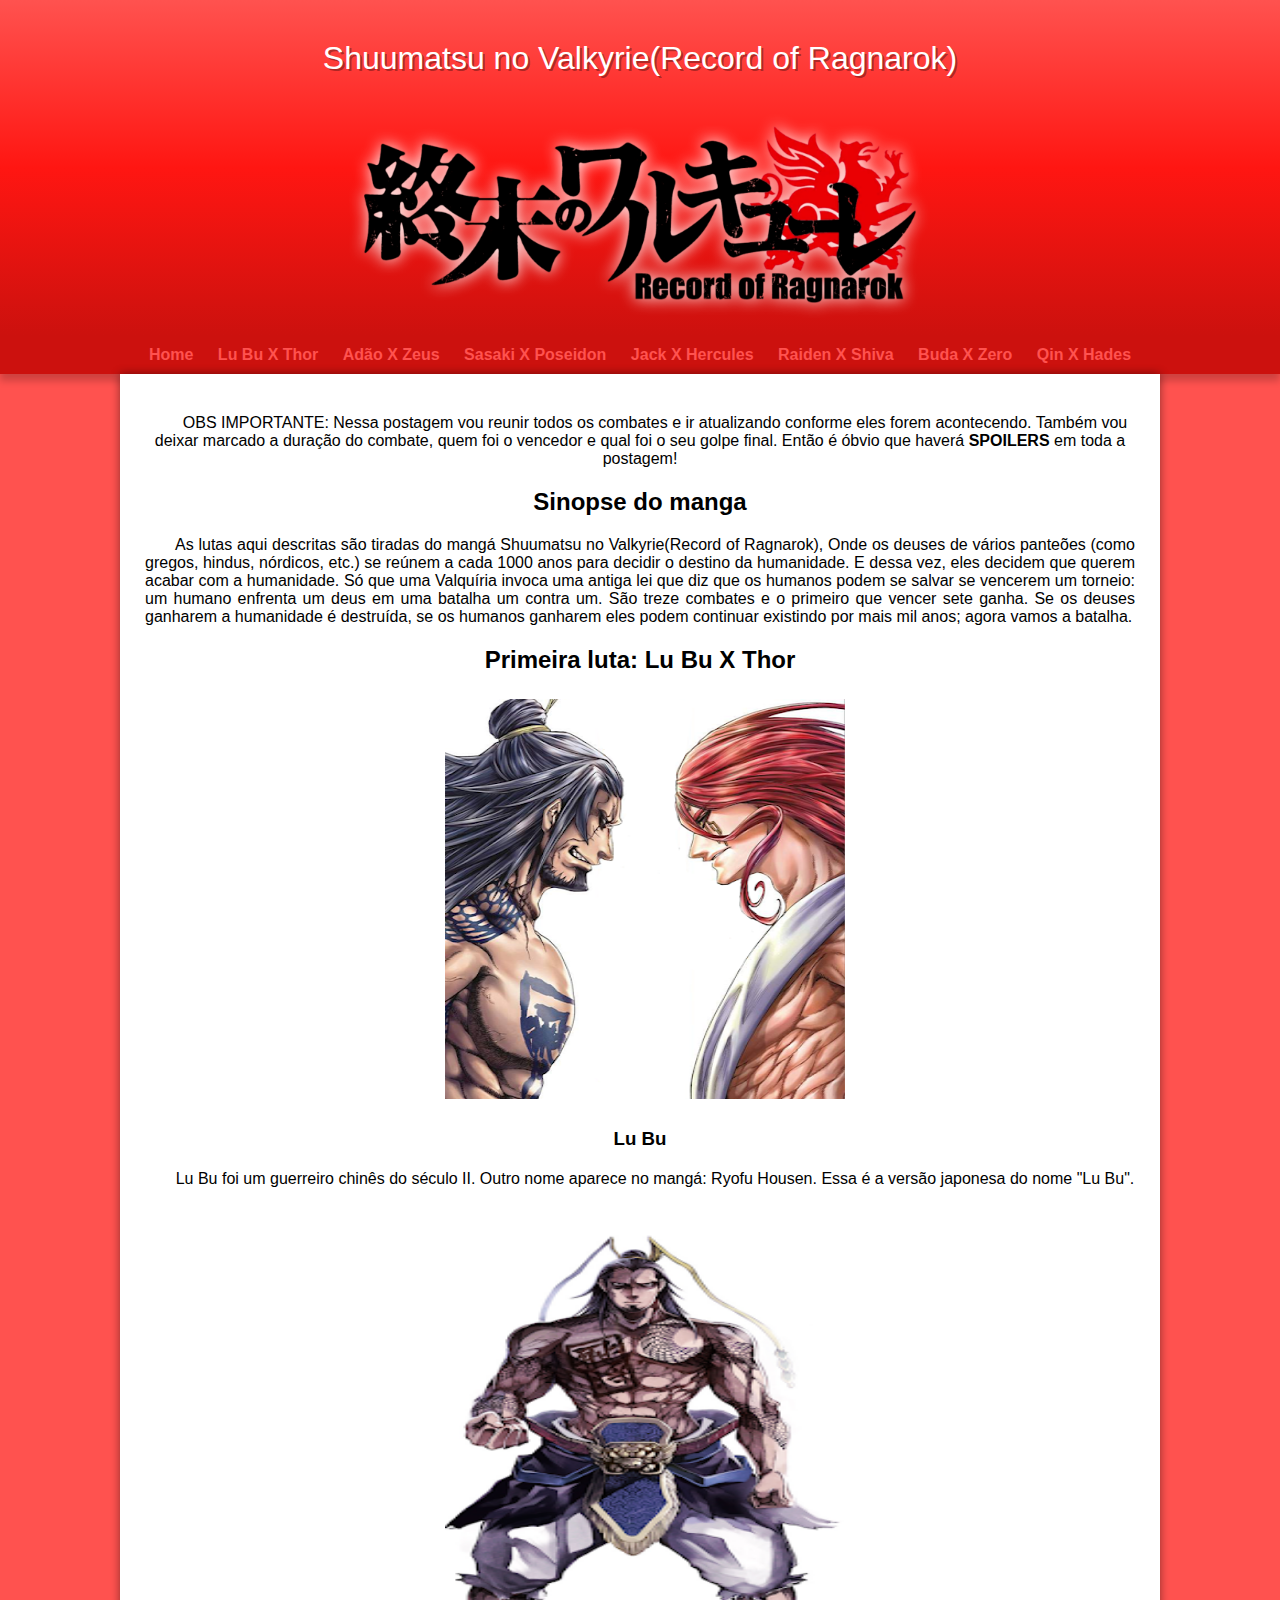
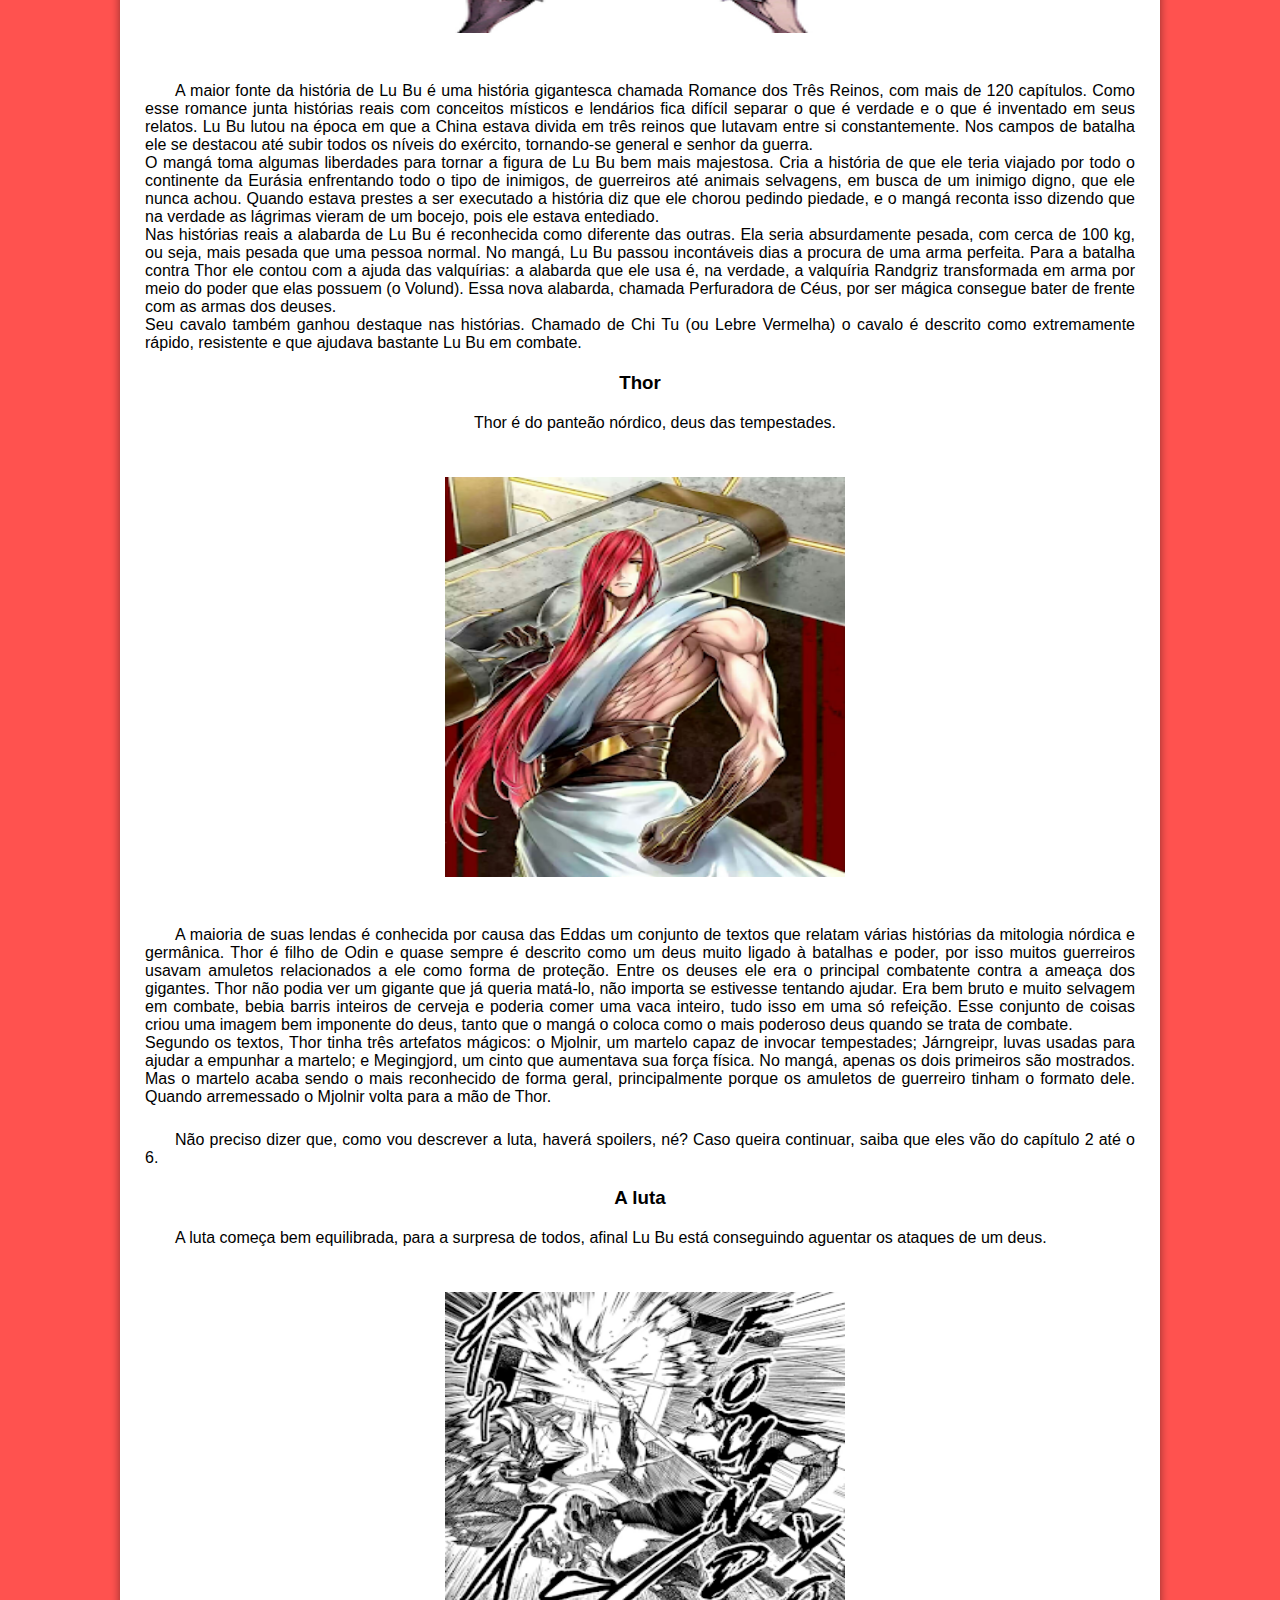
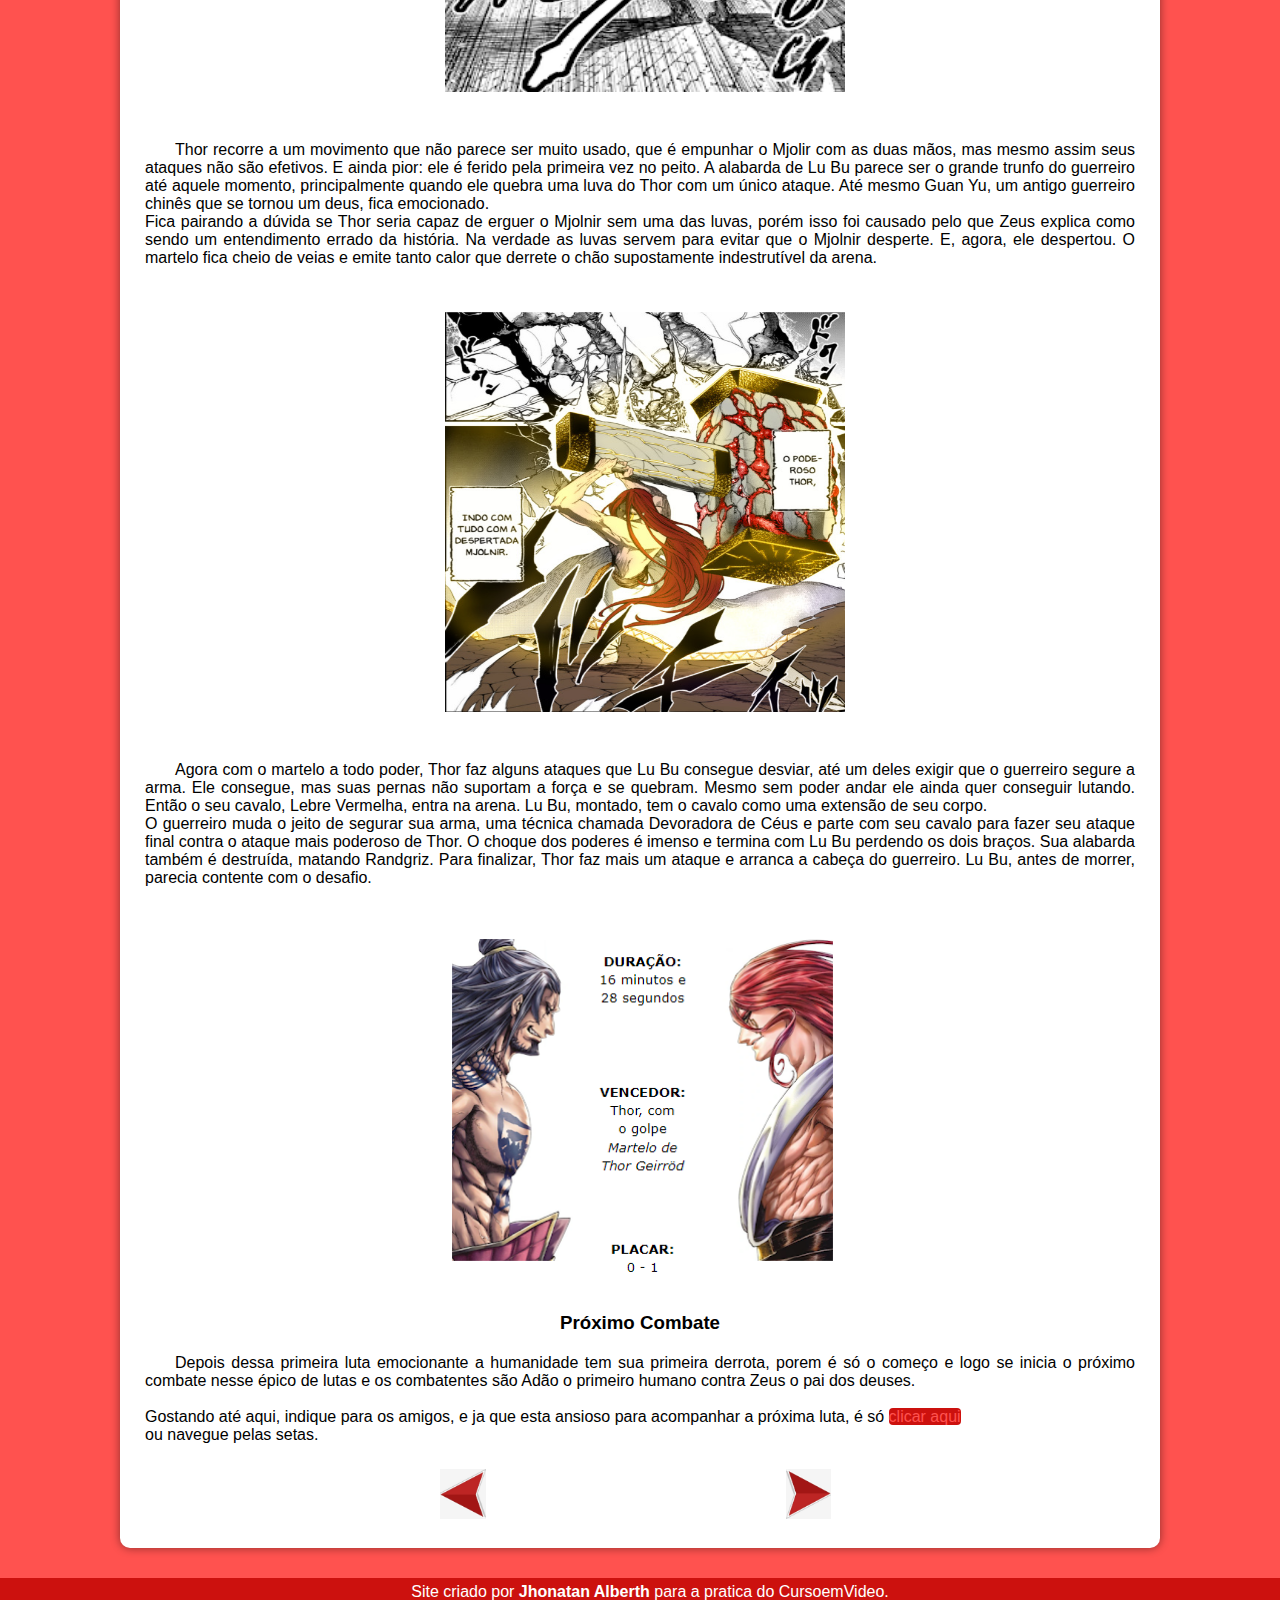
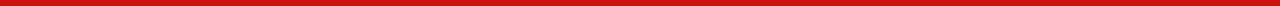
==== shuumatsu01.html @ 49ac5a59 "Adicionei as paginas" ====
<!DOCTYPE html>
<html lang="pt-br">
<head>
    <meta charset="UTF-8">
    <meta http-equiv="X-UA-Compatible" content="IE=edge">
    <meta name="viewport" content="width=device-width, initial-scale=1.0">
    <title>Shuumatsu no Valkyrie</title>
    <link rel="stylesheet" href="shuumatsu.css">
    <link rel="shortcut icon" href="imagens/favicon-32x32.png" type="image/x-icon">
</head>
<body>
<header>
<h1>Shuumatsu no Valkyrie(Record of Ragnarok)</h1>
<img class="media" src="imagens/transparente Shūmatsu_no_Valkyrie_Logo (1).png" alt="logo Ragnarok">
</header>
<nav>
    <a href="index.html">Home</a>
    <a href="shuumatsu01.html">Lu Bu X Thor</a>
    <a href="shuumatsu02.html">Adão X Zeus</a>
    <a href="shuumatsu03.html">Sasaki X Poseidon</a>
    <a href="shuumatsu04.html">Jack X Hercules</a>
    <a href="shuumatsu05.html">Raiden X Shiva</a>
    <a href="shuumatsu06.html">Buda X Zero</a>
    <a href="shuumatsu07.html">Qin X Hades</a>
</nav>
<main>
<article>
    <p class="meio">OBS IMPORTANTE: Nessa postagem vou reunir todos os combates e ir atualizando conforme eles forem acontecendo. Também vou deixar marcado a duração do combate, quem foi o vencedor e qual foi o seu golpe final. Então é óbvio
        que haverá <strong>SPOILERS</strong> em toda a postagem!</p>
    <h2>Sinopse do manga</h2>
    <p>
        As lutas aqui descritas são tiradas do mangá Shuumatsu no Valkyrie(Record of Ragnarok), Onde os deuses de vários panteões (como gregos, hindus, nórdicos, etc.) se reúnem a cada 1000 anos para decidir o destino da humanidade. E dessa vez, eles decidem que querem acabar com a humanidade. Só que uma Valquíria invoca uma antiga lei que diz que os humanos podem se salvar se vencerem um torneio: um humano enfrenta um deus em uma batalha um contra um. São treze combates e o primeiro que vencer sete ganha. Se os deuses ganharem a humanidade é destruída, se os humanos ganharem eles podem continuar existindo por mais mil anos; agora vamos a batalha.
    </p>
    <h2>Primeira luta: Lu Bu X Thor</h2>
    <img class="principal" src="imagens/luta 01/Lu Bu vs Thor Shuumatsu.png" alt="imagem encarada de lu bu e thor">
    <h3>Lu Bu</h3>
    
    <p class="meio">
        Lu Bu foi um guerreiro chinês do século II. Outro nome aparece no mangá: Ryofu Housen. Essa é a versão
        japonesa do nome "Lu Bu".
    </p>
      <img class="principal" src="imagens/luta 01/Lu Bu Shuumatsu no Valkyrie.png" alt="imagem lubu"> <br>
    <p> 
        A maior fonte da história de Lu Bu é uma história gigantesca chamada Romance dos Três Reinos, com mais
        de 120 capítulos. Como esse romance junta histórias reais com conceitos místicos e lendários fica difícil
        separar o que é verdade e o que é inventado em seus relatos. Lu Bu lutou na época em que a China estava divida em três reinos que lutavam entre si constantemente.
        Nos campos de batalha ele se destacou até subir todos os níveis do exército, tornando-se general e senhor
        da guerra. <br>O mangá toma algumas liberdades para tornar a figura de Lu Bu bem mais majestosa. Cria a história de que
        ele teria viajado por todo o continente da Eurásia enfrentando todo o tipo de inimigos, de guerreiros até
        animais selvagens, em busca de um inimigo digno, que ele nunca achou. Quando estava prestes a ser executado a história diz que ele chorou
        pedindo piedade, e o mangá reconta isso dizendo que na verdade as lágrimas vieram de um bocejo, pois ele estava entediado.<br>
        Nas histórias reais a alabarda de Lu Bu é reconhecida como diferente das
        outras. Ela seria absurdamente pesada, com cerca de 100 kg, ou seja,
        mais pesada que uma pessoa normal. No mangá, Lu Bu passou incontáveis dias a procura de uma arma perfeita.
        Para a batalha contra Thor ele contou com a ajuda das valquírias: a alabarda que ele usa é, na verdade, a valquíria Randgriz transformada em
        arma por meio do poder que elas possuem (o Volund). Essa nova alabarda, chamada Perfuradora de Céus, por ser mágica consegue bater
        de frente com as armas dos deuses.<br>
        Seu cavalo também ganhou destaque nas histórias. Chamado de Chi Tu
        (ou Lebre Vermelha) o cavalo é descrito como extremamente rápido,
        resistente e que ajudava bastante Lu Bu em combate.
    </p>
    <h3>Thor</h3>
    <p class="meio">
        Thor é do panteão nórdico, deus das tempestades.
    </p>
    <img class="principal" src="imagens/luta 01/Thor Shuumatsu no Valkyrie.png" alt="imagem thor manga">
    <p>
        A maioria de suas lendas é conhecida por causa das Eddas um conjunto de textos que relatam várias histórias da mitologia nórdica e germânica. Thor é filho de Odin e quase sempre é descrito como um deus muito ligado à batalhas e poder, por isso muitos guerreiros usavam
        amuletos relacionados a ele como forma de proteção. Entre os deuses ele era o principal combatente contra a ameaça
        dos gigantes. Thor não podia ver um gigante que já queria matá-lo, não importa se estivesse tentando ajudar.
        Era bem bruto e muito selvagem em combate, bebia barris inteiros de cerveja e poderia comer uma vaca inteiro, tudo isso em uma só
        refeição. Esse conjunto de coisas criou uma imagem bem imponente do deus, tanto que o mangá o coloca como o mais poderoso deus
        quando se trata de combate. <br>Segundo os textos, Thor tinha três artefatos mágicos: o Mjolnir, um martelo capaz de invocar
        tempestades; Járngreipr, luvas usadas para ajudar a empunhar a martelo; e Megingjord, um cinto que
        aumentava sua força física. No mangá, apenas os dois primeiros são mostrados.
        Mas o martelo acaba sendo o mais reconhecido de forma geral, principalmente porque os amuletos de
        guerreiro tinham o formato dele. Quando arremessado o Mjolnir volta para a mão de Thor.
    </p>
    <p>
        Não preciso dizer que, como vou descrever a luta, haverá spoilers, né?
        Caso queira continuar, saiba que eles vão do capítulo 2 até o 6.
    </p>
    <h3>A luta</h3>
    <p>
        A luta começa bem equilibrada, para a surpresa de todos, afinal Lu Bu está conseguindo aguentar os
        ataques de um deus.
    </p>
    <img class="principal" src="imagens/luta 01/Thor vs Lu Bu 02 Shuumatsu no Valkyrie.png" alt="imagem da luta de thor e lubu">
    <p>
        Thor recorre a um movimento que não parece ser muito usado, que é empunhar o
        Mjolir com as duas mãos, mas mesmo assim seus ataques não são efetivos. E ainda pior: ele é ferido pela
        primeira vez no peito.    
        A alabarda de Lu Bu parece ser o grande trunfo do guerreiro
        até aquele momento, principalmente quando ele quebra uma
        luva do Thor com um único ataque. Até mesmo Guan Yu, um
        antigo guerreiro chinês que se tornou um deus, fica
        emocionado.<br>
        Fica pairando a dúvida se Thor seria capaz de erguer o Mjolnir
        sem uma das luvas, porém isso foi causado pelo que Zeus
        explica como sendo um entendimento errado da história. Na
        verdade as luvas servem para evitar que o Mjolnir desperte. E,
        agora, ele despertou. O martelo fica cheio de veias e emite
        tanto calor que derrete o chão supostamente indestrutível da
        arena.
    </p>
    <img class="principal" src="imagens/luta 01/mjolnir desperto.jpg" alt="mjolnir desperto">
    <p>
        Agora com o martelo a todo poder, Thor faz alguns ataques
        que Lu Bu consegue desviar, até um deles exigir que o
        guerreiro segure a arma. Ele consegue, mas suas pernas não
        suportam a força e se quebram. Mesmo sem poder andar ele
        ainda quer conseguir lutando. Então o seu cavalo, Lebre
        Vermelha, entra na arena. Lu Bu, montado, tem o cavalo
        como uma extensão de seu corpo. <br>
        O guerreiro muda o jeito de segurar sua arma, uma técnica
        chamada Devoradora de Céus e parte com seu cavalo para fazer seu ataque final contra o ataque mais
        poderoso de Thor. O choque dos poderes é imenso e termina com Lu Bu perdendo os dois braços. Sua
        alabarda também é destruída, matando Randgriz.
        Para finalizar, Thor faz mais um ataque e arranca a cabeça do guerreiro. Lu Bu, antes de morrer, parecia
        contente com o desafio.
    </p>
    <img class="principal" src="imagens/luta 01/final 01.PNG" alt="imagem final da luta">
    <h3>Próximo Combate</h3>
    <p>Depois dessa primeira luta emocionante a humanidade tem sua primeira derrota, porem é só o começo e logo se inicia o próximo combate nesse épico de lutas e os combatentes são Adão o primeiro humano contra Zeus o pai dos deuses. <br><br>
    Gostando até aqui, indique para os amigos, e ja que esta ansioso para acompanhar a próxima luta, é só <a href="shuumatsu03.html" target="_self" rel="next">clicar aqui</a> <br>
    ou navegue pelas setas. 
    </p>
    <a href="index.html" target="_self" rel="prev" class="seta"><img class="seta" src="imagens/seta 01.jpg" alt="seta pra tras"><a href="shuumatsu02.html" target="_self" rel="next"></a><a href="shuumatsu02.html" class="seta"><img src="imagens/seta 02.jpg" alt="seta para frente" class="seta"></a>
    
</article>

</main>
<footer>
    <p>
        Site criado por <a href="https://www.instagram.com/jholalberth/" rel="external" target="_blank">Jhonatan Alberth</a> para a pratica do CursoemVideo.
    </p>
</footer>
</body>
</html>
---- shuumatsu.css ----
@charset "UTF-8";
* {
    margin: 0px;
    padding: 0px;
}
p{
    text-indent: 20px;
    text-align: justify;
}
body{
    background-color: #FF524F;
    font-family: Arial, Helvetica, sans-serif;
}
p.meio{
    text-align: center;
}
header {
    background-image: linear-gradient( #FF524F, #FF1612, #CC110E);
    min-height: 150px;
    text-align: center;
    padding-top: 40px;
}
header h1 {
    color: white;
    font-weight: normal;
    text-align: center;
    margin-bottom: 20px;
    text-shadow: 2px 2px 0px rgba(0, 0, 0, 0.324);
}
header p {
    color: white;
    text-align: center;
    font-family: Arial, Helvetica, sans-serif;
    font-size: 1,2em;
    max-width: 500px;
    margin: auto;
    padding-right: 10px;
    padding-left: 10px;
    text-shadow: 1px 1px 0px rgba(0, 0, 0, 0.324);
    margin-bottom: 20px;
}
main p {
    text-indent: 30px;
    text-align: justify;
    margin: 15px 0px;
    line-height: 1,5em;
    font-size: 1em;
}
img.media{
    padding: 0px;
    margin: 5px auto 5px auto;
    min-width: 300px;
    max-width: 600px;
}
nav {
    background-color: #CC110E;
    padding: 10px;
    box-shadow: 0px 7px 7px rgb(0, 0, 0, 0.192);
    text-align: center;
}       
nav a {
    color: #FF524F;
    text-decoration: none;
    padding: 10px;
    font-weight: bold;
    border-radius: 5px;
    transition-duration: 0.5s;
}
    nav > a:hover {
    background-color: black ;
    color: #CC110E;
}
main {
    background-color: white;
    max-width: 1000px;
    min-width: 300px;
    margin: auto;
    padding: 20px;
    box-shadow: 0px 0px 10px rgba(0, 0, 0, 0.456);
    margin-bottom: 30px;
    border-bottom-left-radius: 10px;
    border-bottom-right-radius: 10px;
}
main h2,h3 {
text-align: center;
}
main img.principal{
    padding: 5px;
    min-width: 250px;
    max-width: 600px;
    max-height: 400px;
    width: 40%;
    margin: 20px 30% 20px 30%;
}
main img.seta{
    max-width: 50px;
    max-height: 50px;
    margin: 5px auto 5px auto;
    padding-left: auto;
    padding-right: auto;
}
main p {
    padding: 5px;
}
p.meio {
    text-align: center;
}
main a {
    text-decoration: none;
    font-weight: normal;
    color: #FF524F;
    background-color: #CC110E;
    border-radius: 4px;
}
main a:hover {
    text-decoration: underline;
    color: black;
    font-weight: bold;
}
main a.seta {
    text-decoration: none;
    background-color: white;
    padding: 0px 0px 0px 0px;
    margin: 0px auto 0px 30%;
    color: white;
    border-radius: 0px;
}
footer {
    background-color: #CC110E;
    color: white;
    text-align: center;
    font-size: 0,8em;
    padding: 5px;
}
footer a 
{
    color: white;
    font-weight: bolder;
    text-decoration: none;
}
footer a:hover {
    text-decoration: underline;
    color: black;
}
footer p {
    text-align: center;
}
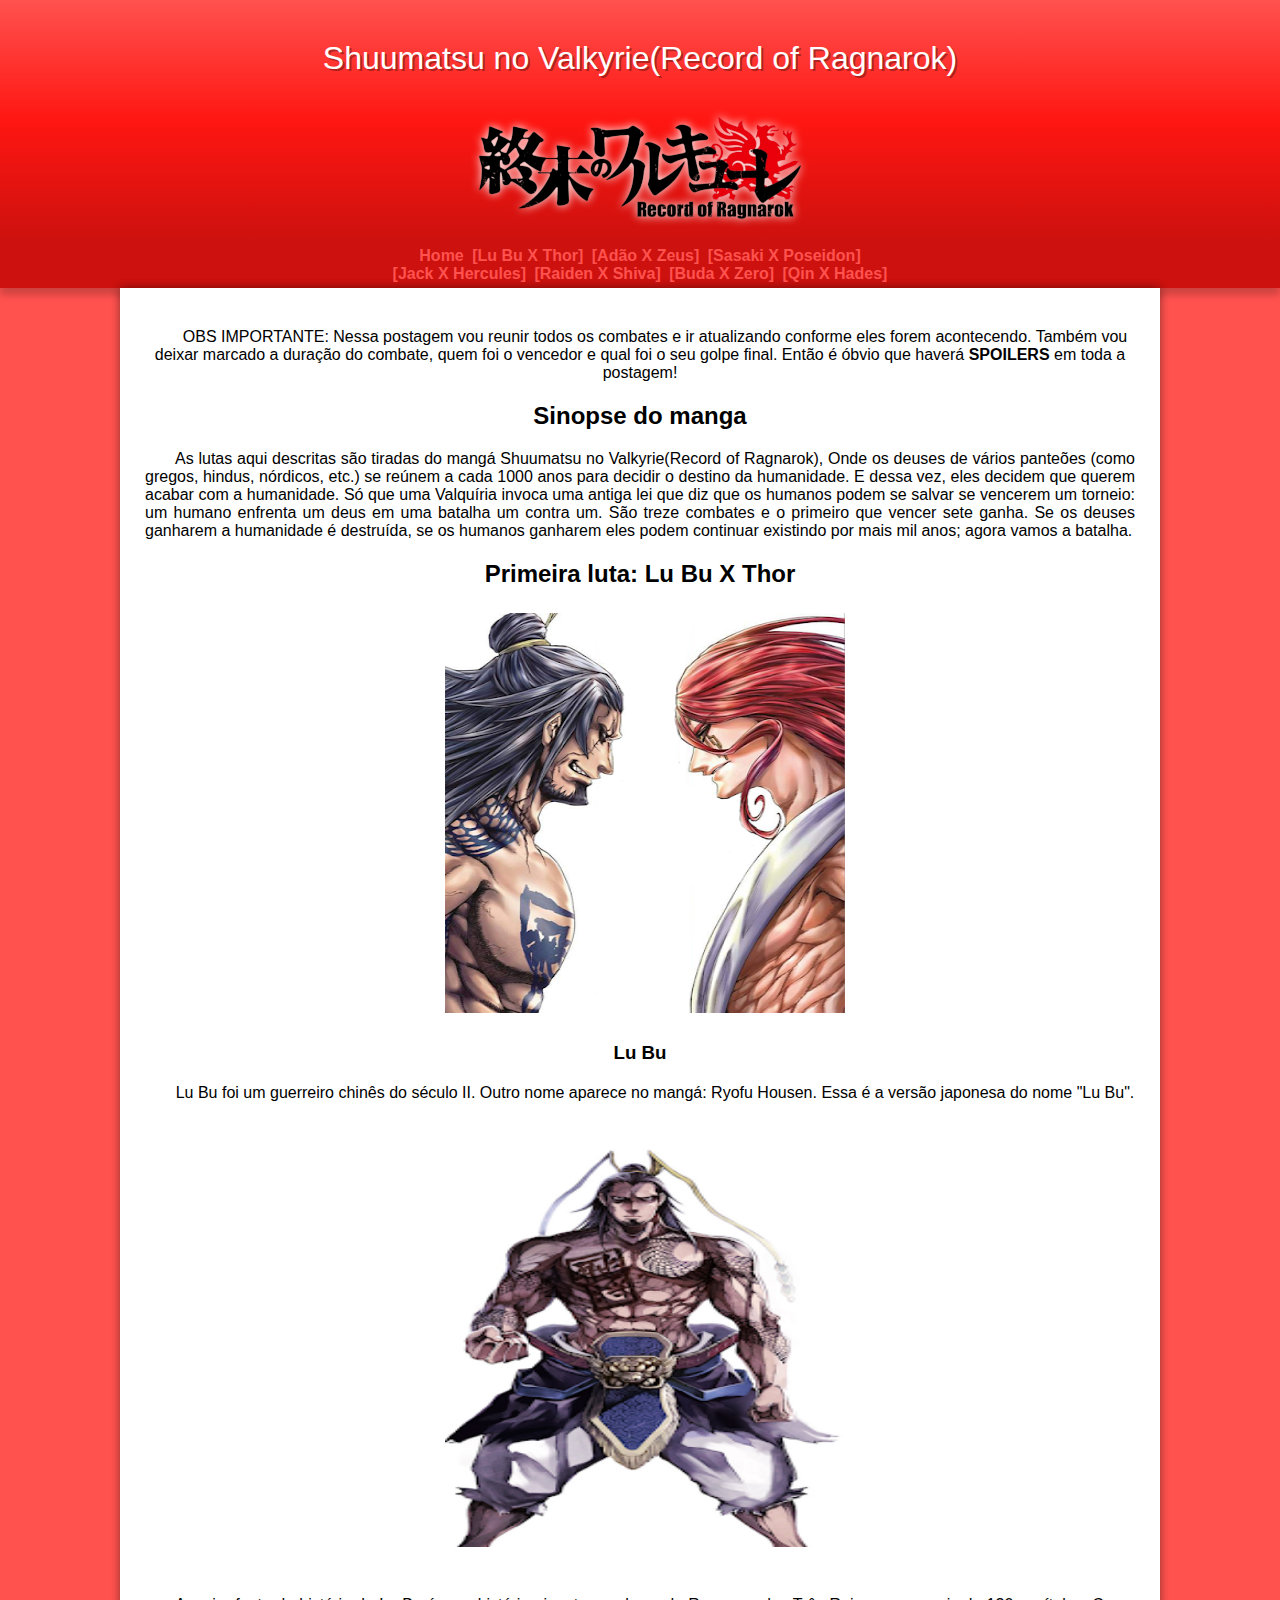
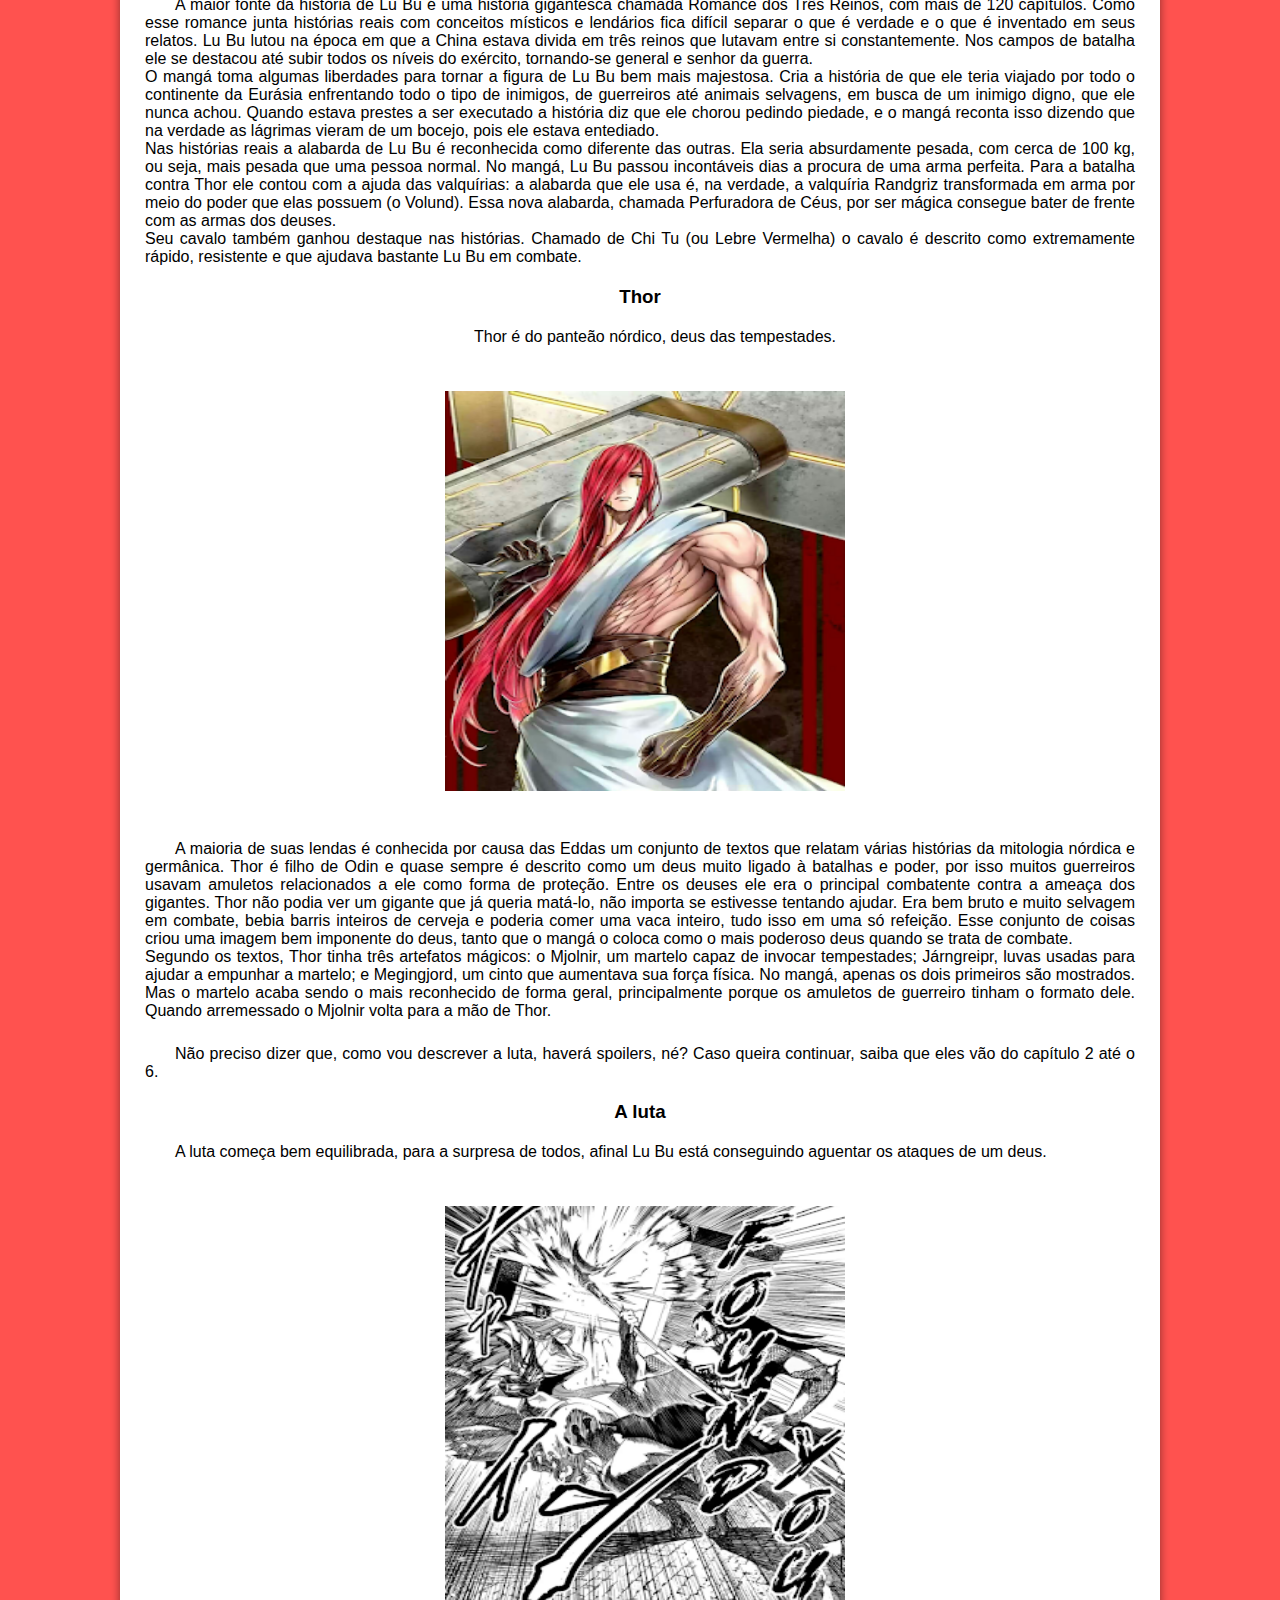
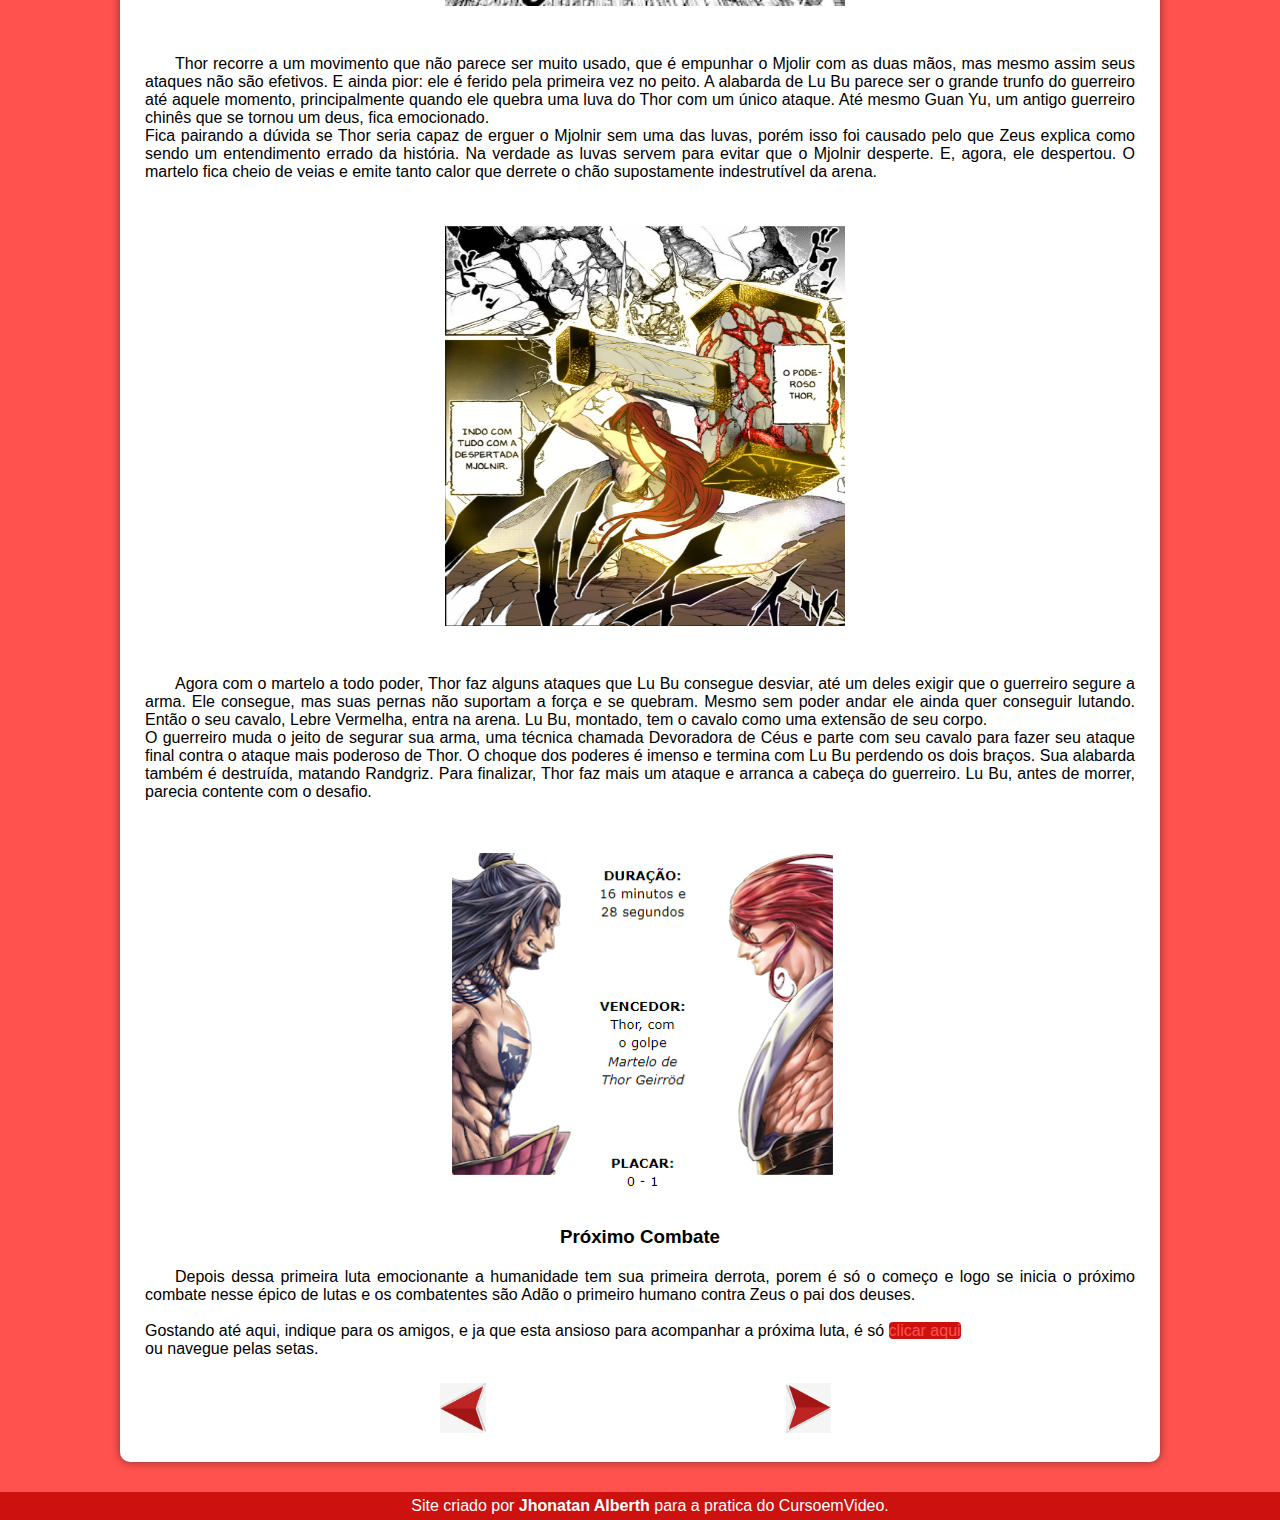
==== commit 00d16a67: "configurações do nav e foto do header" ====
--- a/shuumatsu01.html
+++ b/shuumatsu01.html
@@ -11,17 +11,18 @@
 <body>
 <header>
 <h1>Shuumatsu no Valkyrie(Record of Ragnarok)</h1>
-<img class="media" src="imagens/transparente Shūmatsu_no_Valkyrie_Logo (1).png" alt="logo Ragnarok">
+<img class="media" src="imagens/logo transparente 02.png" alt="logo shuumatsu">
 </header>
 <nav>
     <a href="index.html">Home</a>
-    <a href="shuumatsu01.html">Lu Bu X Thor</a>
-    <a href="shuumatsu02.html">Adão X Zeus</a>
-    <a href="shuumatsu03.html">Sasaki X Poseidon</a>
-    <a href="shuumatsu04.html">Jack X Hercules</a>
-    <a href="shuumatsu05.html">Raiden X Shiva</a>
-    <a href="shuumatsu06.html">Buda X Zero</a>
-    <a href="shuumatsu07.html">Qin X Hades</a>
+    <a href="shuumatsu01.html">[Lu Bu X Thor]</a>
+    <a href="shuumatsu02.html">[Adão X Zeus]</a>
+    <a href="shuumatsu03.html">[Sasaki X Poseidon]</a>
+    <br>
+    <a href="shuumatsu04.html">[Jack X Hercules]</a>
+    <a href="shuumatsu05.html">[Raiden X Shiva]</a>
+    <a href="shuumatsu06.html">[Buda X Zero]</a>
+    <a href="shuumatsu07.html">[Qin X Hades]</a>
 </nav>
 <main>
 <article>
--- a/shuumatsu.css
+++ b/shuumatsu.css
@@ -50,25 +50,27 @@
     padding: 0px;
     margin: 5px auto 5px auto;
     min-width: 300px;
-    max-width: 600px;
+    max-width: 1000px;
 }
 nav {
     background-color: #CC110E;
-    padding: 10px;
+    padding: 5px;
     box-shadow: 0px 7px 7px rgb(0, 0, 0, 0.192);
     text-align: center;
 }       
 nav a {
     color: #FF524F;
     text-decoration: none;
-    padding: 10px;
+    padding: 2px;
     font-weight: bold;
     border-radius: 5px;
     transition-duration: 0.5s;
+    margin: 0px;
 }
     nav > a:hover {
     background-color: black ;
     color: #CC110E;
+    margin: 0px;
 }
 main {
     background-color: white;
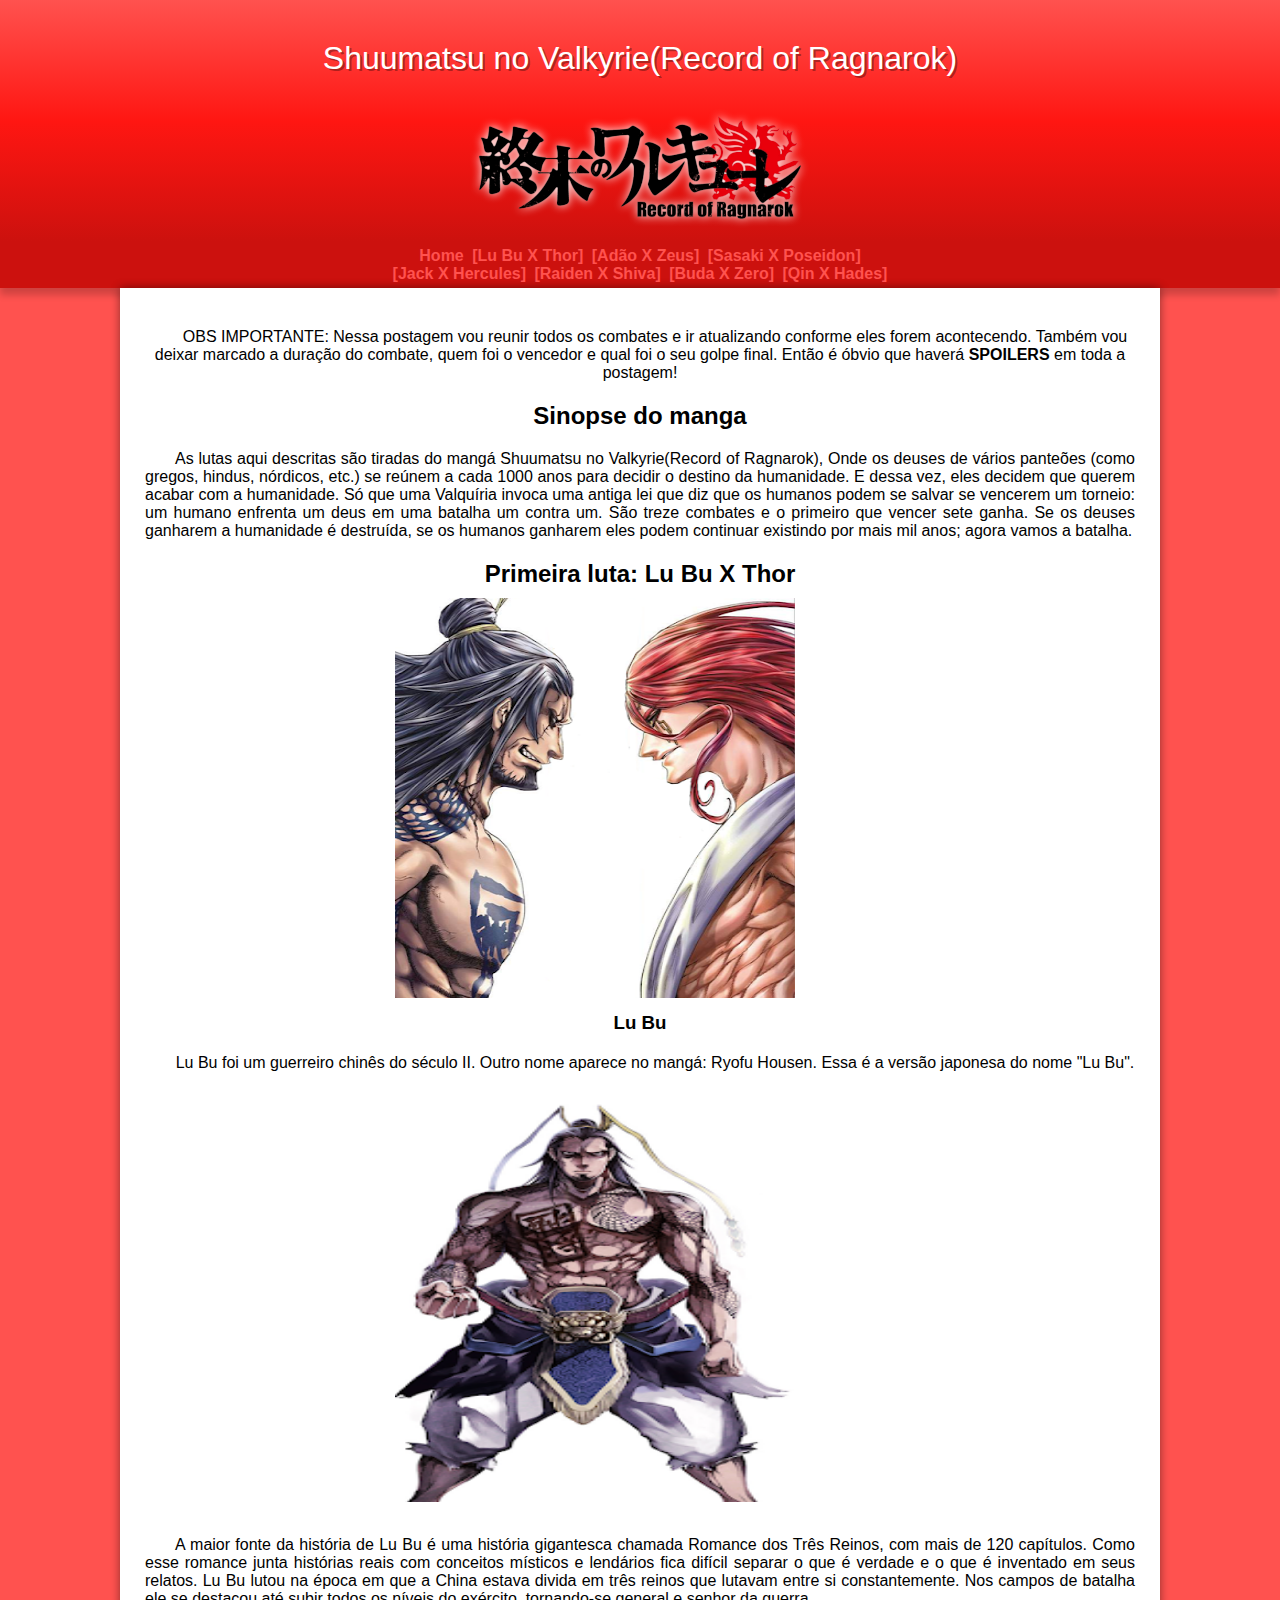
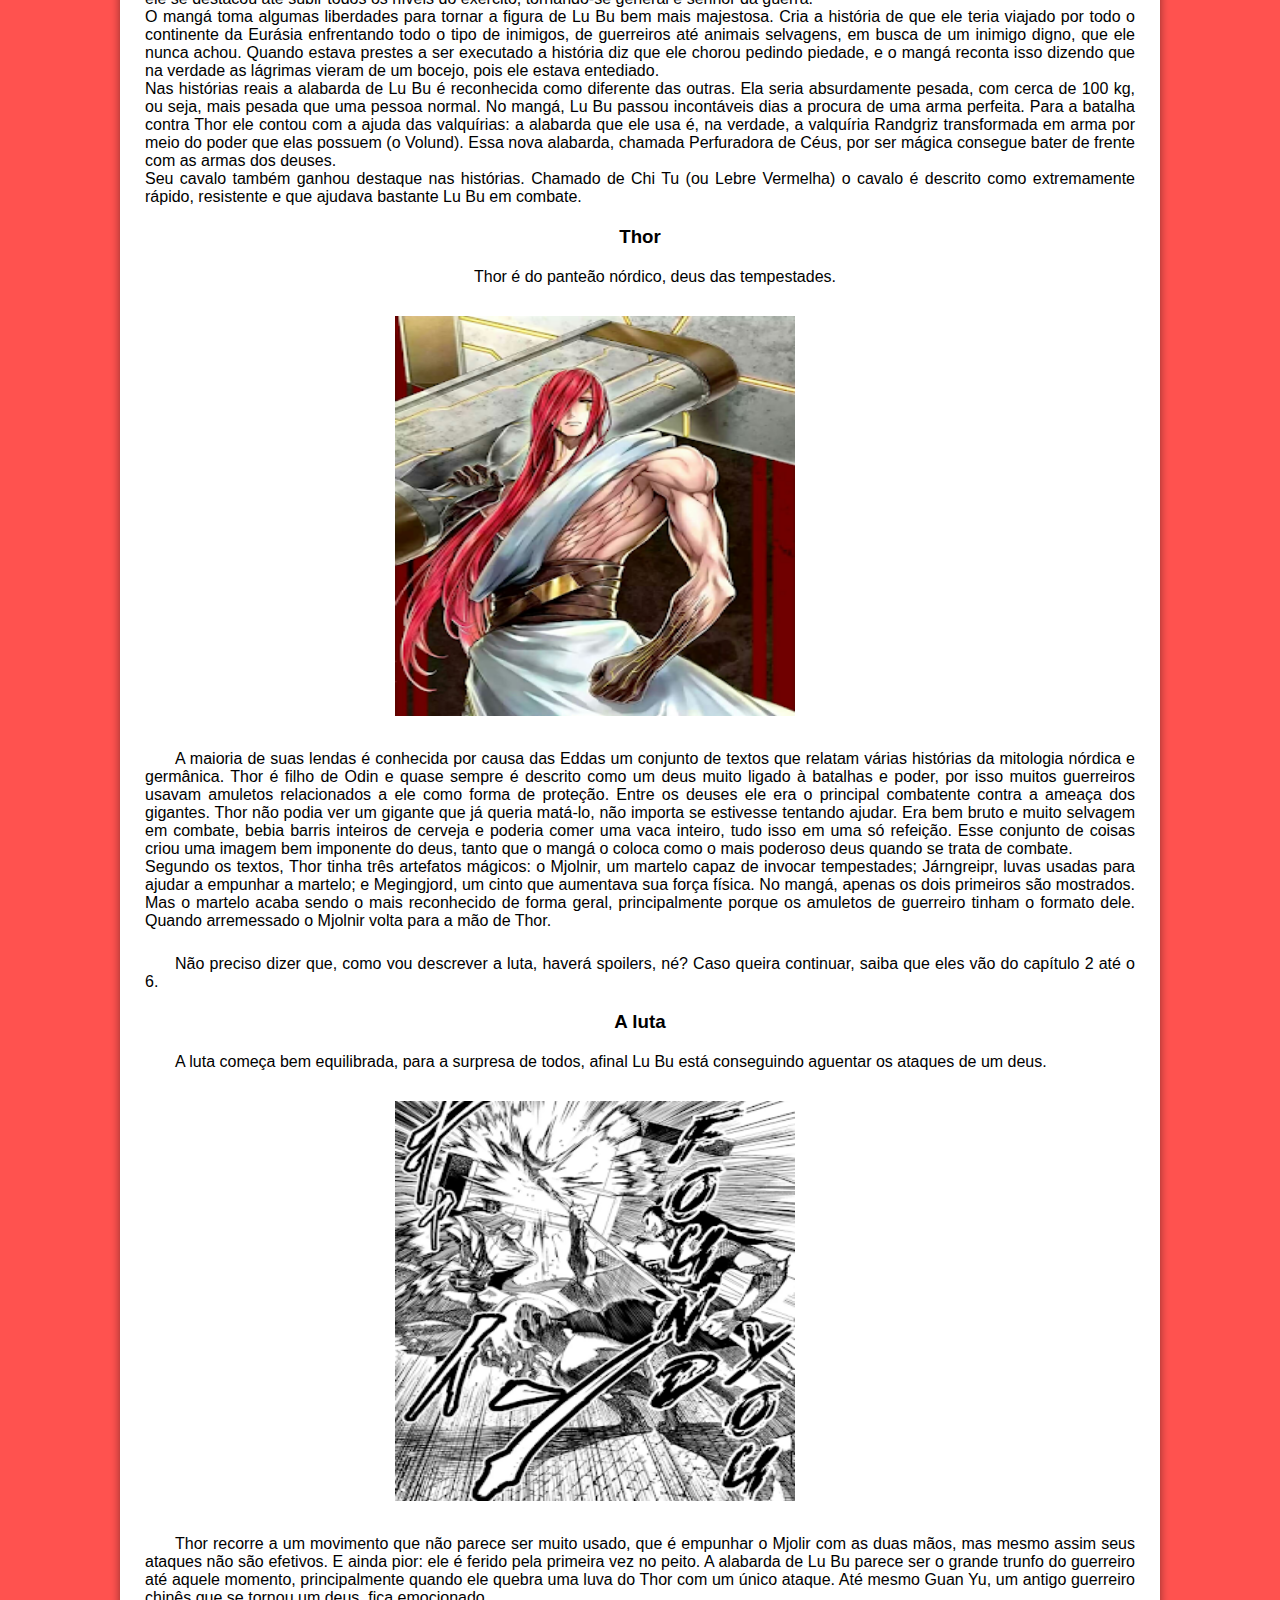
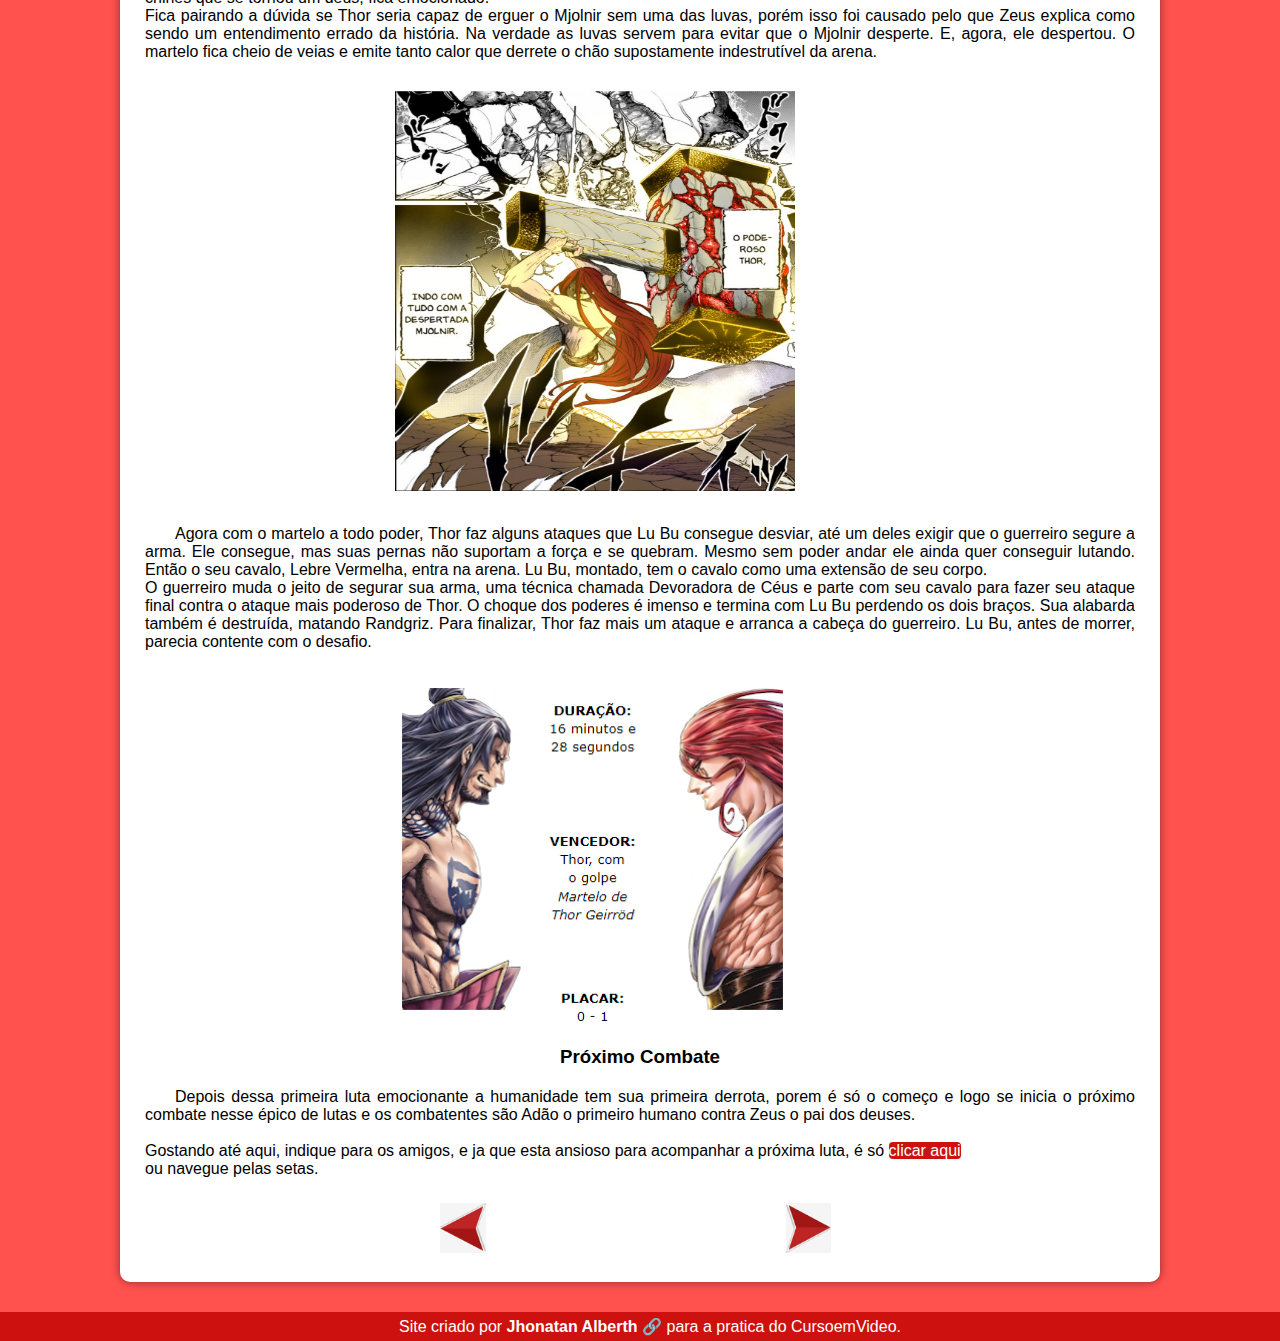
==== commit c3b8948d: "pequena mudança nos links" ====
--- a/shuumatsu01.html
+++ b/shuumatsu01.html
@@ -123,7 +123,7 @@
     <img class="principal" src="imagens/luta 01/final 01.PNG" alt="imagem final da luta">
     <h3>Próximo Combate</h3>
     <p>Depois dessa primeira luta emocionante a humanidade tem sua primeira derrota, porem é só o começo e logo se inicia o próximo combate nesse épico de lutas e os combatentes são Adão o primeiro humano contra Zeus o pai dos deuses. <br><br>
-    Gostando até aqui, indique para os amigos, e ja que esta ansioso para acompanhar a próxima luta, é só <a href="shuumatsu03.html" target="_self" rel="next">clicar aqui</a> <br>
+    Gostando até aqui, indique para os amigos, e ja que esta ansioso para acompanhar a próxima luta, é só <a href="shuumatsu02.html" target="_self" rel="next">clicar aqui</a> <br>
     ou navegue pelas setas. 
     </p>
     <a href="index.html" target="_self" rel="prev" class="seta"><img class="seta" src="imagens/seta 01.jpg" alt="seta pra tras"><a href="shuumatsu02.html" target="_self" rel="next"></a><a href="shuumatsu02.html" class="seta"><img src="imagens/seta 02.jpg" alt="seta para frente" class="seta"></a>
@@ -133,7 +133,7 @@
 </main>
 <footer>
     <p>
-        Site criado por <a href="https://www.instagram.com/jholalberth/" rel="external" target="_blank">Jhonatan Alberth</a> para a pratica do CursoemVideo.
+        Site criado por <a href="https://www.instagram.com/jholalberth/" rel="external" target="_blank" class="externo">Jhonatan Alberth</a> para a pratica do CursoemVideo.
     </p>
 </footer>
 </body>
--- a/shuumatsu.css
+++ b/shuumatsu.css
@@ -37,7 +37,7 @@
     padding-right: 10px;
     padding-left: 10px;
     text-shadow: 1px 1px 0px rgba(0, 0, 0, 0.324);
-    margin-bottom: 20px;
+    padding-bottom: 20px;
 }
 main p {
     text-indent: 30px;
@@ -91,8 +91,9 @@
     min-width: 250px;
     max-width: 600px;
     max-height: 400px;
+    height: 100%;
     width: 40%;
-    margin: 20px 30% 20px 30%;
+    margin: 5px auto 5px 25%;
 }
 main img.seta{
     max-width: 50px;
@@ -110,7 +111,7 @@
 main a {
     text-decoration: none;
     font-weight: normal;
-    color: #FF524F;
+    color: white;
     background-color: #CC110E;
     border-radius: 4px;
 }
@@ -146,4 +147,7 @@
 }
 footer p {
     text-align: center;
-}+}
+footer a.externo::after{
+    content: "\00a0\1f517";
+}
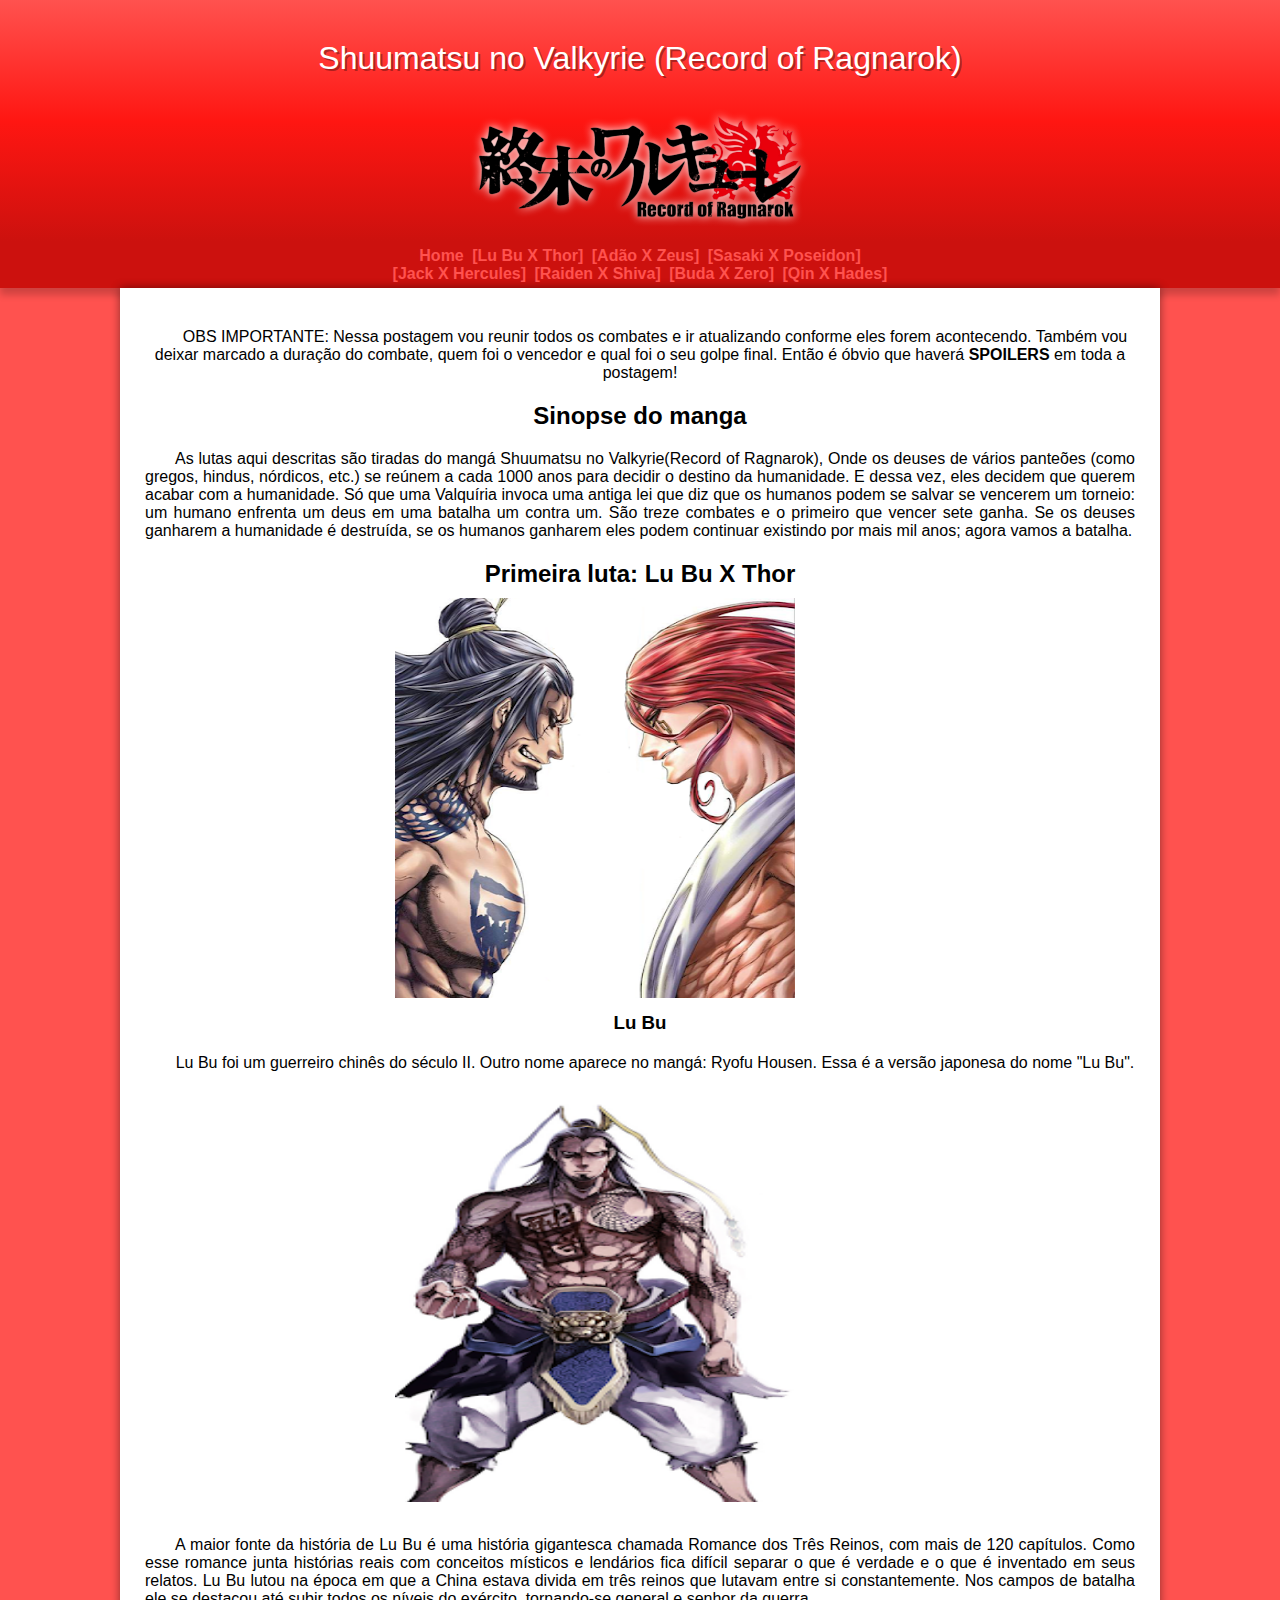
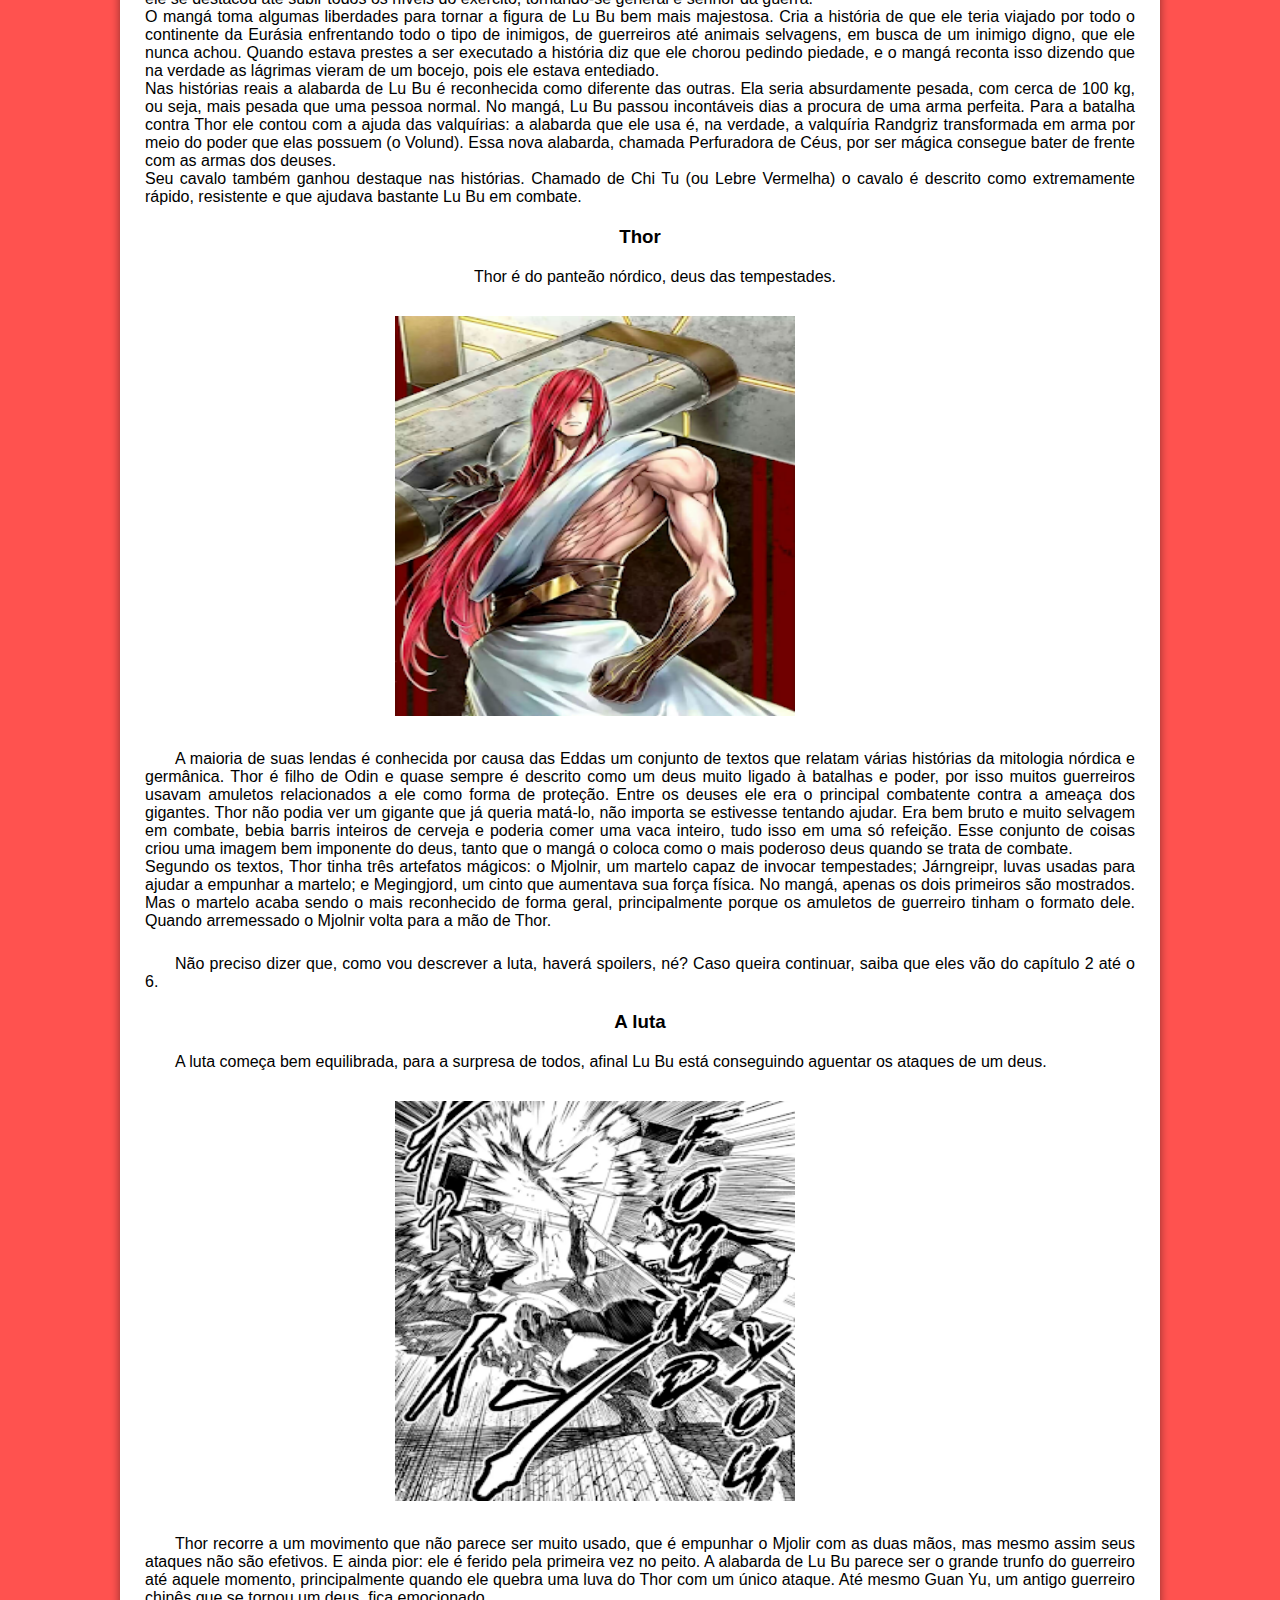
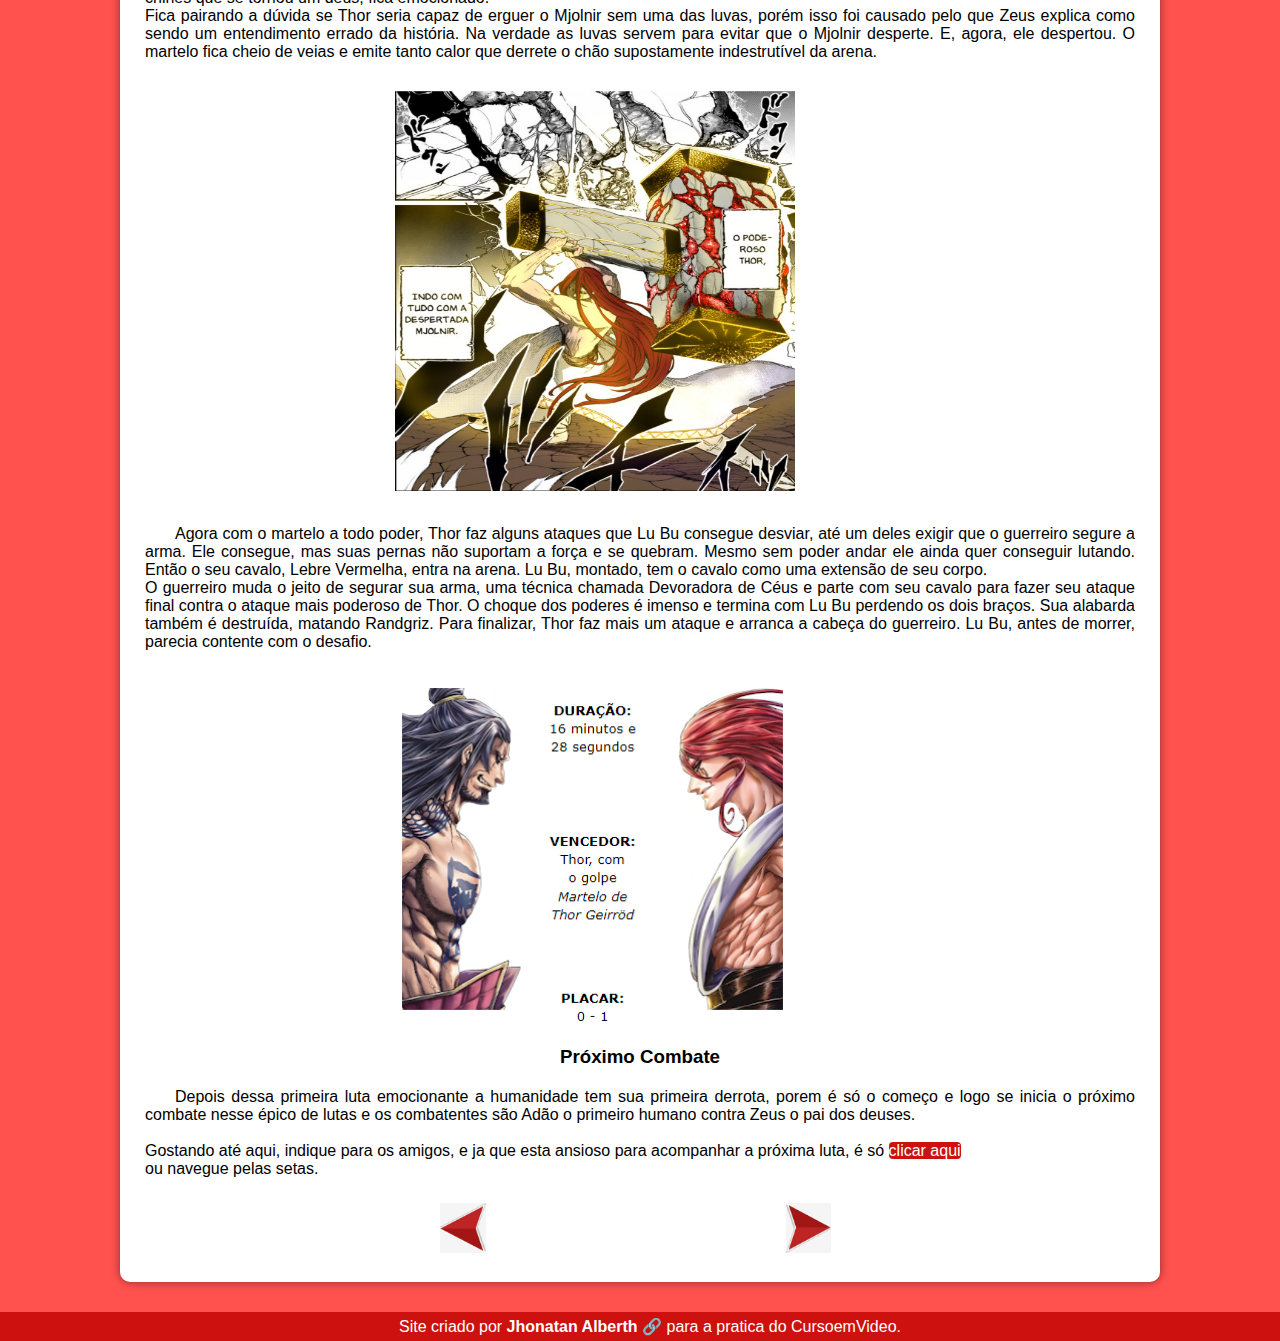
==== commit b46e2e79: "att de ortografia" ====
--- a/shuumatsu01.html
+++ b/shuumatsu01.html
@@ -10,7 +10,7 @@
 </head>
 <body>
 <header>
-<h1>Shuumatsu no Valkyrie(Record of Ragnarok)</h1>
+<h1>Shuumatsu no Valkyrie (Record of Ragnarok)</h1>
 <img class="media" src="imagens/logo transparente 02.png" alt="logo shuumatsu">
 </header>
 <nav>
